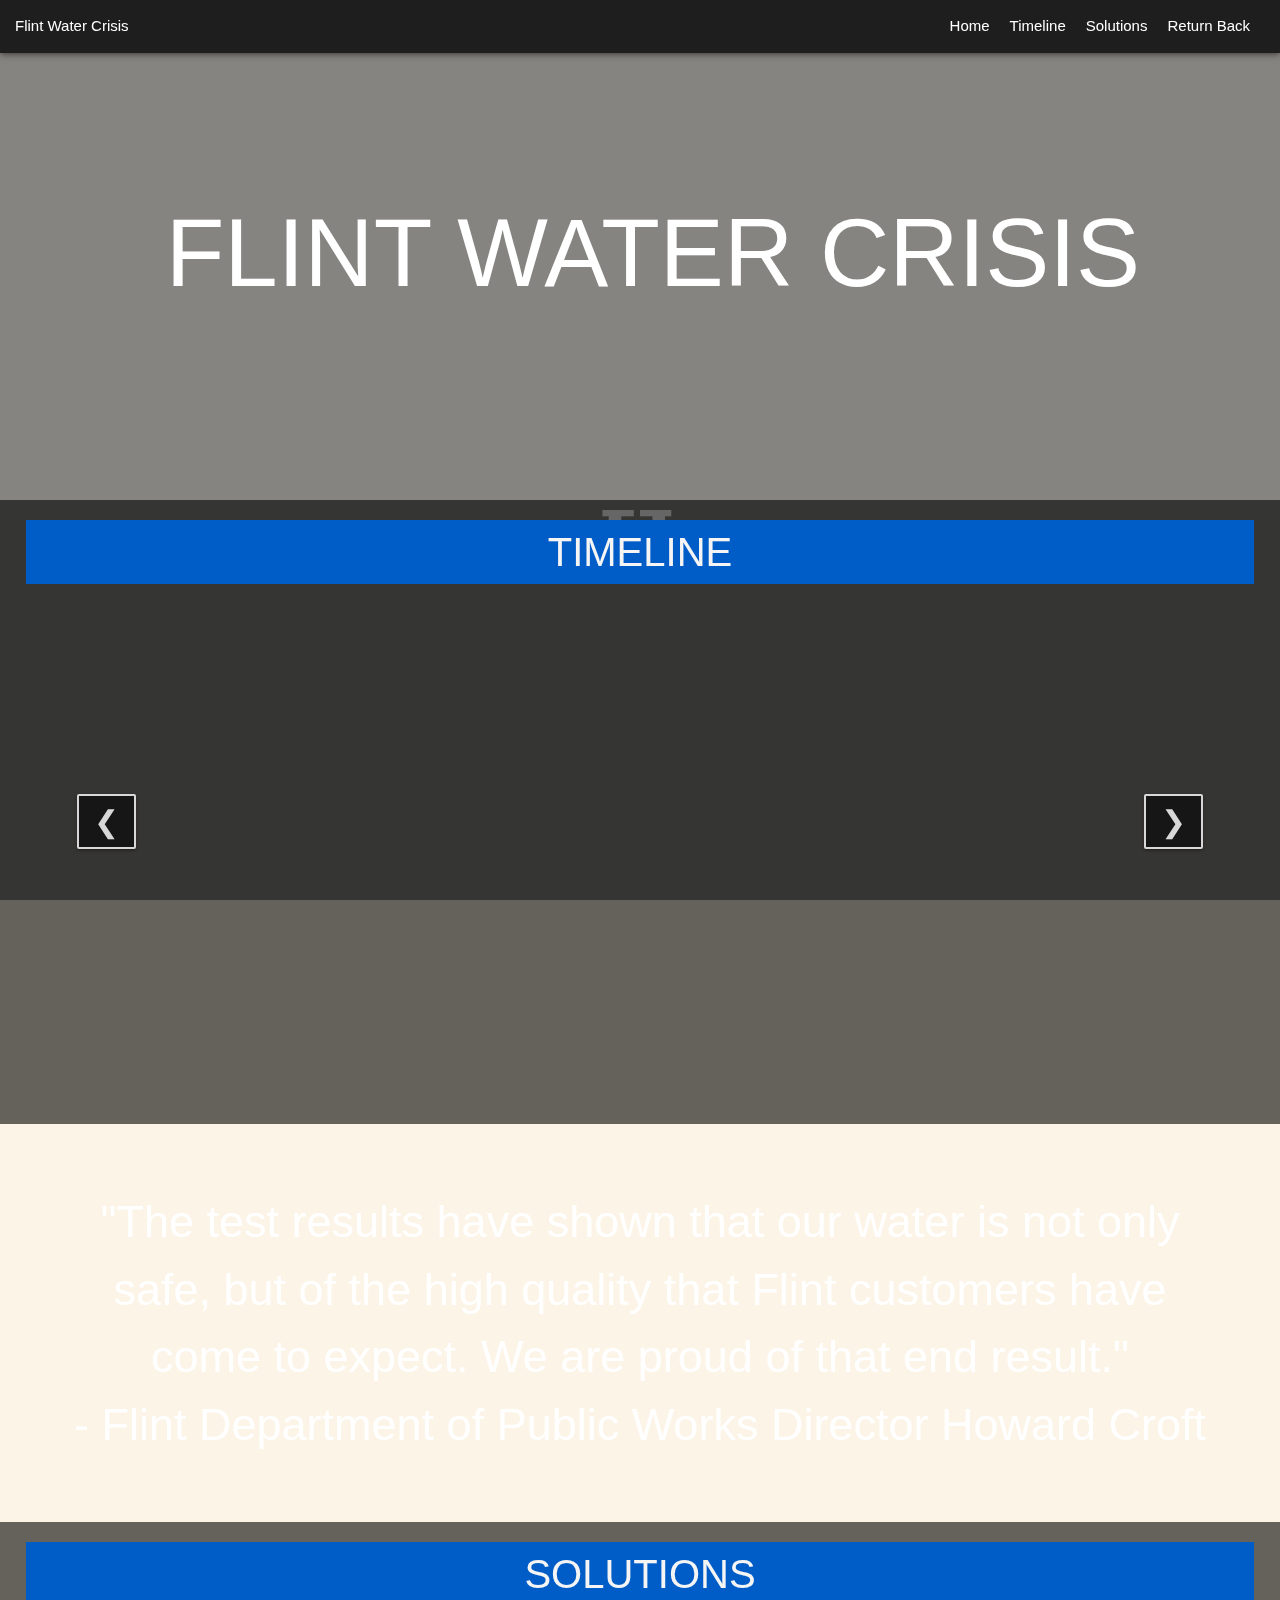
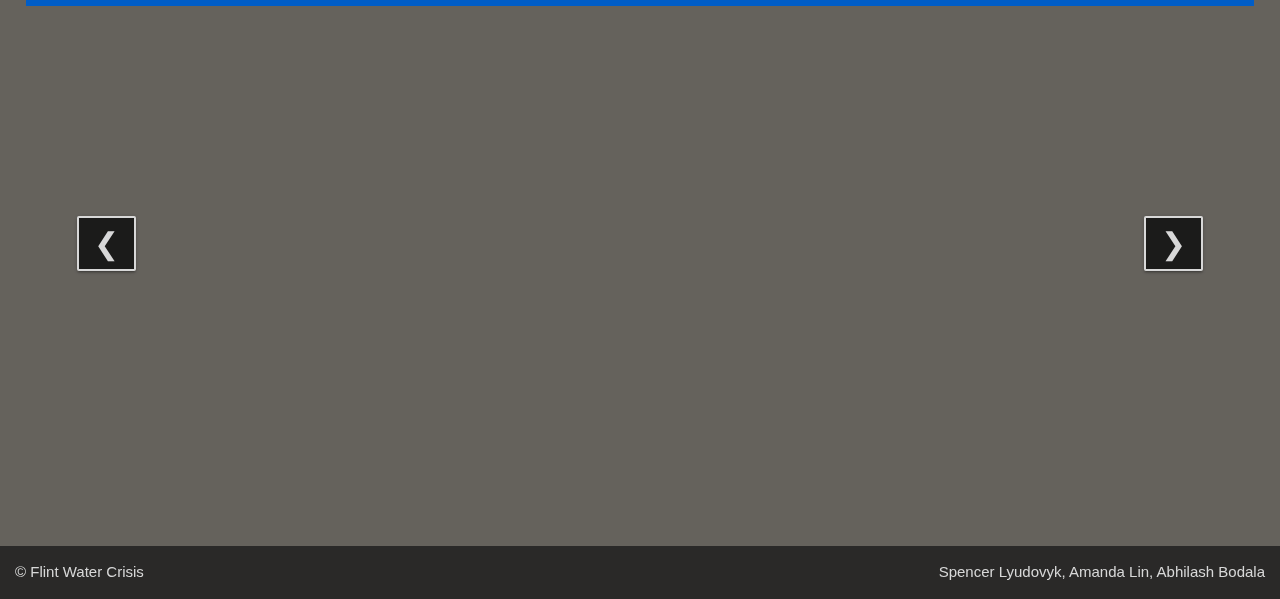
==== index.html @ 869b6d57 "Solutions Page" ====
<!DOCTYPE html>
<html lang="en">

<head>
    <meta charset="UTF-8">
    <meta http-equiv="X-UA-Compatible" content="IE=edge">
    <meta name="viewport" content="width=device-width, initial-scale=1.0">
    <link type="text/css" rel="stylesheet" href="css/materialize.min.css" media="screen,projection" />
    <link rel="stylesheet" href="https://cdnjs.cloudflare.com/ajax/libs/materialize/1.0.0/css/materialize.min.css">
    <link type="text/css" rel="stylesheet" href="css/main.css">
    <title>Flint Water Crisis</title>
</head>

<body>
    <!--Header-->
    <header class="z-depth-2">
        <!--Site Title-->
        <a class="logo" href="index.html">Flint Water Crisis</a>

        <nav class="nav-links">
            <!--Links to Home Page-->
            <h5 class="link home"><a href="index.html">Home</a></h5>

            <!--Links to Timeline and Solutions Pages-->
            <h5 class="link time"><a href="timeline.html">Timeline</a></h5>
            <h5 class="link sol"><a href="solutions.html">Solutions</a></h5>

            <!--Link to Return To Previous Page-->
            <h5 class="link return"><a class="return-link">Return Back</a></h5>
        </nav>
    </header>

    <!--Background Image and Layer Over Image-->
    <div class="bg-img bg-img-main"></div>
    <div class="layer"></div>

    <!--Title-->
    <section id="title-div">
        <h1 class="title">FLINT WATER CRISIS</h1>
        <h2 id="down-arrow" class="title-2">&#129175;</h2>
    </section>

    <!--Main Site Content-->
    <main class="main-content">

        <!--Mental Health Resources Carousel-->
        <section class="index-main">
            <!--Carousel Anchor for Link in Nav Bar Dropdown (Adjusment for Fixed Header)-->
            <div id="mental-health"></div>

            <!--Carousel Title-->
            <h4>Timeline</h4>

            <!--Carousel Left and Right Buttons-->
            <div class="carousel-btns">
                <p class="btn" id="left-1">&#10094;</p>
                <p class="btn" id="right-1">&#10095;</p>
            </div>

            <!--Carousel with Items (Linked to Other Site Pages)-->
            <section class="carousel mental-health">
                <!--Mood Tracker Carousel Item Linked to moodtracker.html-->
                <div class="carousel-item">
                    <a href="moodtracker.html"><img src="img/Moodtracker.png" /></a>
                </div>

                <!--Mental Health Resources Carousel Item Linked to healthresources.html-->
                <div class="carousel-item">
                    <a href="healthresources.html"><img src="img/menthealthresources.png" /></a>
                </div>

                <!--Importance of Mental Health Carousel Item Linked to mentalhealthimportance.html-->
                <div class="carousel-item">
                    <a href="mentalhealthimportance.html"><img src="img/mentimportlogo.png" /></a>
                </div>

                <!--Effects of Mental Health Carousel Item Linked to effmenthealth.html-->
                <div class="carousel-item">
                    <a href="effectsofmentalhealth.html"><img src="img/effmenthealth.png" /></a>
                </div>
            </section>
        </section>

        <!--Inspirational Quote Between Carousels-->
        <aside>
            "The test results have shown that our water is not only safe, but of the high quality
            that Flint customers have come to expect. We are proud of that end result." <br>
            - Flint Department of Public Works Director Howard Croft
        </aside>

        <!--Therapy Games Carousel-->
        <section class="index-main">
            <!--Carousel Title Used as Anchor for Link in Nav Bar Dropdown-->
            <h4 id="therapy-games">Solutions</h4>

            <!--Carousel Left and Right Buttons-->
            <div class="carousel-btns">
                <p class="btn" id="left-2">&#10094;</p>
                <p class="btn" id="right-2">&#10095;</p>
            </div>

            <!--Carousel with Items-->
            <section class="carousel therapy-games">
                <!--Matching Game Carousel Item Linked to matching.html-->
                <div class="carousel-item">
                    <a href="matching.html"><img src="img/matching.PNG" /></a>
                </div>

                <!--Food Snake Game Carousel Item Linked to snake.html-->
                <div class="carousel-item">
                    <a href="snake.html"><img src="img/food-snake.PNG" /></a>
                </div>

                <!--2048 Carousel Item Linked to twenforate.html-->
                <div class="carousel-item">
                    <a href="twenforate.html"><img src="img/2048.PNG" /></a>
                </div>
            </section>
        </section>

        <!--Footer-->
        <footer>
            <p>&#169; Flint Water Crisis</p>
            <p>Spencer Lyudovyk, Amanda Lin, Abhilash Bodala</p>
        </footer>
    </main>

    <!--Javascript Links-->
    <script src="https://code.jquery.com/jquery-3.2.1.min.js"></script>
    <script src="https://cdnjs.cloudflare.com/ajax/libs/materialize/1.0.0/js/materialize.min.js"></script>
    <script type="text/javascript" src="js/main.js"></script>
    <!--<script type="text/javascript" src="js/img.js"></script>-->
</body>

</html>
---- css/main.css ----
/*Resetting Styles, Setting Font Family, Declaring Color Variables*/

* {
    all:revert;
    font-family: sans-serif;
    margin:0;
    /*--color-main-light: rgb(240, 227, 206);
    --color-main-dark: rgba(126, 78, 15, 0.9);*/
    /*alternate color choice: rgba(146, 66, 0, 0.9);*/
    /*--color-medium: rgba(206, 137, 9, 0.651); 
    --color-dark-shade: rgba(32, 20, 4, 0.7);
    --color-semi-transparent: rgba(231, 211, 180, 0.4);
    --layer-color: rgba(129, 85, 27, 0.644);*/

    /*--color-main-light: rgb(255, 228, 184);
    --color-main-dark: rgba(184, 104, 0, 0.9);*/
    /*alternate color choice: rgba(146, 66, 0, 0.9);*/
    /*--color-medium: rgba(255, 166, 0, 0.651); 
    --color-dark-shade: rgba(53, 30, 0, 0.7);
    --color-semi-transparent: rgba(255, 231, 196, 0.4);
    --layer-color: rgba(95, 54, 0, 0.699);*/

    --color-main-light: rgb(216, 216, 216);
    --color-main-dark: rgba(19, 19, 19, 0.9);
    --color-medium: rgba(158, 158, 158, 0.651); 
    --color-dark-shade: rgba(29, 29, 29, 0.7);
    --color-semi-transparent: rgba(180, 180, 180, 0.4);
    --layer-color: rgba(83, 83, 83, 0.699);
}

/*General Styles*/

/*General Body Style and Background Image*/
body {
    --body-bg: url('/img/main-img-1.jpg');
    background-color: rgba(247, 228, 194, 0.4);
}

/*Links Have No Text Decoration and Default to White*/
a {
    text-decoration:none;
    color:white;
}

/*Bodies With Background Images*/

/*General Background Image Style*/
.body-bg-img {
    background-image: var(--body-bg);
    background-size: cover;
    background-repeat: no-repeat;
    height:100vh;
    position:fixed;
}

/*Pages Backgrounds*/

/*Fixed Background Image*/
.bg-img {
    position:fixed;
    top:0;
    min-height:100vh;
    min-width:100vw;
    z-index:-2;
    
    background-position:center;
    background-size:cover;
}

/*Home Page Background Image*/
.bg-img-main {
    --bg-img: url('/img/main-img-1.jpg');
    background-image: var(--bg-img);
}

.bg-img-sol {
    --bg-img: url('/img/flintpipes.jpg');
    background-image: var(--bg-img);
}

/*Darker Layer Over Background Image on Home Page*/
.layer {
    background-color: var(--layer-color);
    height:100vh;
    width:100vw;
    position:fixed;
    z-index:-1;
}

/*Header and Nav Bar*/

/*General Header Style*/
header {
    position:fixed;
    top:0;
    right:0;
    left:0;
    
    box-sizing:border-box;
    width:100vw;
    height:53px;
    padding:15px;

    z-index:20;
    font-size:15px;
    
    display:flex;
    align-items:center;
    
    color:var(--color-main-light);
    background-color: var(--color-main-dark);

    --header-font-size: 1.1rem;
}

/*Logo In Header*/

/*Logo Container to Ensure Proper Formatting and Centering*/
.logo {
    display:inline-flex;
    justify-content:center;
    align-content:center;
}

/*Logo Itself*/
.logo img {
    width: 150px;
}

/*Nav Bar and Links for Moving Between Pages*/

/*Resetting Materialize Nav Styles*/
nav {
    all:revert;
}

/*Nav Section with Dropdown, Sign In, and Sign Up*/

/*General Link Styles*/
.link {
    white-space: nowrap;
    
    display:inline-flex;
    align-items:center;
    
    box-sizing: border-box;
    padding: 0 10px;
    margin:0;
    height:100%;
    
    color: white;
    font-size: var(--header-font-size);
    text-decoration:none;
    transition:0.2s;
}

/*Links Container*/
.nav-links {
    display:inline-flex;
    height:53px;
    position:absolute;
    right:20px;
    margin:0;
}

/*Nav Bar Font Size, Weight, and Color*/
.nav-links a, .nav-links h5 {
    font-size:15px;
    font-weight:100;
}

/*Dropdown Styles*/
.dropdown {
    position:relative;
    display:flex;
}

/*Primary Dropdown*/
.primary {
    display:inline-flex;
    flex-direction:column;
    position:absolute;
    align-items:flex-end;
    align-content:flex-end;
    justify-items:flex-end;
    justify-content:flex-end;
    background-color: var(--color-main-dark);
    top:53px;
    right:0;
    height:fit-content;
    padding:0;
}

/*Titles of Secondary Dropdowns in Primary Dropdown*/

/*Secondary Dropdown Titles Take Up Full Width of Primary Dropdown*/
.title-ment, .title-ther {
    box-sizing:border-box;
    width:100%;
    justify-content:flex-end;
}

/*Mental Health Title */
.title-ment{
    padding:10px 10px 5px;
}

/*Therapy Games Title */
.title-ther{
    padding: 5px 10px 10px;
    width:100%;
}

/*Secondary Dropdowns*/

/*Secondary Dropdown Container*/
.secondary {
    display:inline-flex;
    flex-direction:column;
    padding:0;
}

/*Individual Secondary Dropdowns (Mental Health Resources and Therapy Games)*/
.ment, .ther {
    display:inline-flex;
    flex-direction:column;

    position:absolute;
    top:53px;
    left:0;

    height:fit-content;
    padding:0;

    background-color: var(--color-main-dark);
    font-size:var(--header-font-size);
}

/*Offsets Therapy Games Secondary Dropdown to be in Line with Corresponding Title in Primary Dropdown*/
.ther {
    top:90px;
}

/*Links in Dropdowns Take Up Dropdown's Full Width*/
.resources, .importance, .effects,
.matching, .food-snake, .twenforate {
    width: 100%;
    padding: 2px 6px;
}

/*Title and Image Choices on Home Page*/

/*Div of Title and Image Choices on Home Page*/
#title-div {
    height:500px;
    position:fixed;
    width:100vw;
    display:flex;
    align-content:center;
}

#title-div-s{
    height:450px;
    position:fixed;
    width:100vw;
    display:flex;
    align-content:center;
}

.main-content-s{
    position:relative;
    top:450px;
    display:flex;
    flex-direction:column;
}

/*Title Container*/
@import url('https://fonts.googleapis.com/css2?family=Poppins:ital,wght@1,900&display=swap');

.title {
    margin: 200px 11vw;
    width:80vw;
    position: absolute;
    display: block;
    color: white; 
    font-size: 7.5vw;
    cursor: pointer;
    text-align:center;
}

#down-arrow{
    position:absolute;
    color:white;
    font-size:100px;
    width:100vw;
    margin-top:55vh;
    text-align:center;
}

/*Background Style for Main Content (Under Title and Image Choices) on Home Page*/

/*Main Page Content Underneath Title Div and Above Footer*/
.main-content{
    position:relative;
    top:500px;
    display:flex;
    flex-direction:column;
}

/*Containers for Carousels and Carousel Titles*/
.index-main {
    background-color: rgb(0,0,0,.6);
    display:flex;
    flex-direction: column;
}

/*Inspirational Quote*/
aside {
    height:fit-content;
    text-align:center;
    color:white;
    font-size:45px;
    padding:5%;
}

/*Carousels*/

/*Carousel Labels and Anchors*/

/*Labels Above Carousels*/
h4 {
    color: whitesmoke;
    background-color: rgb(0, 93, 199);
    /*Alternate color (i think the other one looks better tho)
        background-color: rgb(199, 129, 0);*/
    margin:20px 2% 0;
    padding:10px;
    text-transform: uppercase;
    font-size: 40px;
   
    text-align: center;
}

/*Mental Health Carousel Anchor Just Above Caoursel Label*/
#mental-health {
    /*Offsets mental health carousel anchor to adjust for fixed header*/
    padding-top:80px;
    margin-top:-80px;

    /*Places offset below image choices to still allow for user to click on them*/
    z-index:-1;
}

/*Solution Styles*/
.solution {
    color: var(--color-main-light) !important;
    background-size: cover !important;
    background-position: center !important;
}
.solution p{
    margin:7px 0;
    font-size: 15px !important;
}

/*Solution Text Content*/
.textcontent{
    width:60%;
    background-color: rgb(0,0,0,.7);
    padding: 50px;
    border:2px solid transparent;
    height:100%;
    box-sizing: border-box;
    display:flex;
    flex-direction: column;
    overflow: auto;
}
.textcontent h5{
    position:relative;
    align-self: center;
    text-transform: uppercase;
    font-weight: 600;
    font-size: 30px;
}

/*Most Permanent Solution Container*/
.randomcontainer {
    height: 100%;
    width: 100%;
    display:flex;
    justify-content: center;
    align-items: center;
    height:550px;
}

/*Replace Pipe Slide/Item*/
#replacepipes{
    width: 800px;
    max-width:95%;
    display:flex;
    align-content: center;
    justify-content: center;
    height: 500px;
    background-image: url('/img/pipes.jpg');
}
#replacepipes h5 {
    margin: 0px 0 25px;
}
#pipe {
    width:70%;
    min-width: 400px;
    height: fit-content;
    align-self:center;
    justify-self:center;
}

/*Carousel Container*/
.carousel {
    margin:0;
    display:flex;
    flex-direction:column;
    align-items: center;
    align-self:center;
    padding:0;
    margin:20px 0;
    height:500px !important;
    width:85vw;
    max-width: 1000px;
    box-sizing: border-box;
}

/*Carousel Items*/
.carousel-item{
    all:revert;

    position:relative;
    border:none;
    box-sizing: border-box;
}

/*Water Bottle Slide*/
#waterbottle{
    background-image: url('/img/waterbottles.jpg');
}
#waterbottle h5{
    margin: 60px 0 25px;
}

/*Home Filtration Slide*/
#homefiltration {
    background-image: url('/img/homefiltrationsystem.jpeg');
}
#homefiltration h5{
    margin: 5px 0;
}

/*Legislative Measures Slide*/
#law {
    background-image: url('/img/law.jpg');
}
#law h5 {
    margin: 75px 0 25px;
}

/*Buttons for Shifting Carousel*/

/*Div Containing Buttons*/
.carousel-btns {
    position:relative;
    top:210px;
    z-index:15;

    display:flex;
    align-self:center;
    
    width: 88vw;
}

/*Default Button Styles*/
.btn {
    position:absolute;
    padding: 0.5rem 1rem;

    background-color:var(--color-main-dark);
    color: var(--color-main-light);
    border:2px solid var(--color-main-light);
    font-size:2rem;

    transition: 0.3s;
}

/*Buttons Invert Color on Hover*/
.btn:hover {
    background-color: var(--color-main-light);
    color: var(--color-main-dark);
}

/*Left Buttons Shifted Left*/
#left-1, #left-2, #left-3 {
    left:0;
}

/*Right Buttons Shifted Right*/
#right-1, #right-2, #right-3 {
    right:0;
}

/*Forms*/

/*Form Containers with Background Shading*/
.form-sign {
    position:relative;
    padding: 2.5%;
    width:50%;
    min-width:380px;
    height:fit-content;
    margin:100px auto;
    background-color: var(--color-dark-shade);
    color:whitesmoke;
}

/*Form Title Margin*/
.form-sign h1 {
    margin:0 0 20px;
}

/*Article and Game Titles*/

/*Title Section*/
.page-title {
    padding: 15px;
    margin-top: 70px;
    margin-left:0;
    margin-right:0;
    border-left:none;
    border-right:none;

    background-color: var(--color-medium);
    color: whitesmoke;
    border-top: 5px solid var(--color-main-dark);
    border-bottom: 5px solid var(--color-main-dark);
   
    text-align: center;
}

/*Main Title*/
.page-title h2 {
    font-size:35px;
    font-weight:500;
    margin:0;
}

/*Description Under Title*/
.page-title em {
    font-size:18px;
    font-weight:100;
}

/*Timeline*/
.timeline-container{
    height: 500px;
    background-color: rgb(255, 255, 255);
    display: flex;
    justify-content: center;
    align-items: center;
    flex-direction: column;
}

.timeline {
    width: 100%;
    background-color: var(--color-main-light);
    box-shadow: 0 5px 25px 5px rgba(0, 0, 0, .2);
}

.swiper {
    height: 500px;
    width: 100%;
    position: relative;
}

.swiper-wrapper {
    transition: 2s cubic-bezier(0.68, -0.4, 0.27, 1.34) 0.2s;
}

.swiper-slide {
    position: relative;
    color: rgb(255, 255, 255);
    position: relative;
    overflow: hidden;
    background-size: cover;
    background-repeat: no-repeat;
    background-position: center center;
  }

.swiper-slide::after {
    content: "";
    position: absolute;
    z-index: 1;
    right: -115%;
    bottom: -10%;
    width: 100%;
    height: 100%;
    background-color: rgba(0, 0, 0, .7);
    box-shadow: -230px 0 150px 60vw rgba(0, 0, 0, .7);
    border-radius: 100%;
} 

.slide-1 {
    background-image: url('/img/main-img-1.jpg');
}

.slide-2 {
    background-image: url('/img/waterbottles.jpg');
}

.slide-3 {
    background-image: url('/img/main-img-1.jpg');
}

.slide-4 {
    background-image: url('/img/waterbottles.jpg');
}


.swiper-slide-content {
    position: absolute;
    text-align: center;
    width: 80%;
    max-width: 600px;
    right: 50%;
    top: 13%;
    transform: translate(50%, 0);
    font-size: 18px;
    z-index: 2;
  }

.swiper-slide .timeline-year {
    font-style: italic;
    font-size: 42px;
    margin-bottom: 50px;
    transform: translate3d(20px, 0, 0);
    color: #ffffff;
    font-weight: 300;
    transition: 0.2s ease 0.4s;
}

  
 .swiper-slide .timeline-title {
    font-size: 34px;
    margin: 0 0 30px;
    transition: 0.2s ease 0.5s;
}

.swiper-slide .timeline-text {
    line-height: 1.5;
    transition: 0.2s ease 0.6s;
}

.swiper-slide-active .timeline-year {
    opacity: 1;
    transition: 0.4s ease 1.6s;
}

.swiper-slide-active .timeline-title {
    opacity: 1;
    transition: 0.4s ease 1.7s;
}

.swiper-slide-active .timeline-text {
    opacity: 1;
    transition: 0.4s ease 1.8s;
}

.swiper-pagination {
    flex-direction: column;
    justify-content: center;
    width: 50rem !important;
    height: 100% !important;
}


.swiper-pagination-bullet {
    width: 75rem;
    height: 2rem;
    vertical-align: middle;
    font-style: italic;
    text-align: center;
    font-size: 36px;
    position: relative;
    top: 100px !important;
    color: white;  /* color of text */
    background-color: transparent; /* color of bullet */
}

.swiper-pagination-bullet-active{
    color: var(--color-main-light);   /* color of text */
}


/*Footer*/

/*General Footer Styles*/
footer {
    box-sizing: border-box;
    width:100%;
    padding: 1rem;

    font-size:15px;

    color: var(--color-main-light);
    background-color: var(--color-main-dark);

    display:flex;
    justify-content:space-between;

    position:relative;
}

.footer-fixed {
    position:fixed;
    bottom:0;
}

/*Adjusting Styles by Page Width*/

/*Adjusting Article Width On Screens Under 500px Width*/
@media only screen and (max-width: 500px){
    .artimage, article {
        width:80vw;
    }
}

/*Adjusting Styles of Items On Screens Under 800px Width*/
@media only screen and (max-width: 800px){
    /*Title Shifts to Prevent Overlap with Background Image Choice List*/
    .title {
        font-size:60px;
    }

    /*Carousel Title Become Full Width*/
    h4 {
        margin-left:0;
        margin-right:0;
        border-left:none;
        border-right:none;
    }

    /*Form Width*/
    .form-sign {
        width:70%;
    }
}
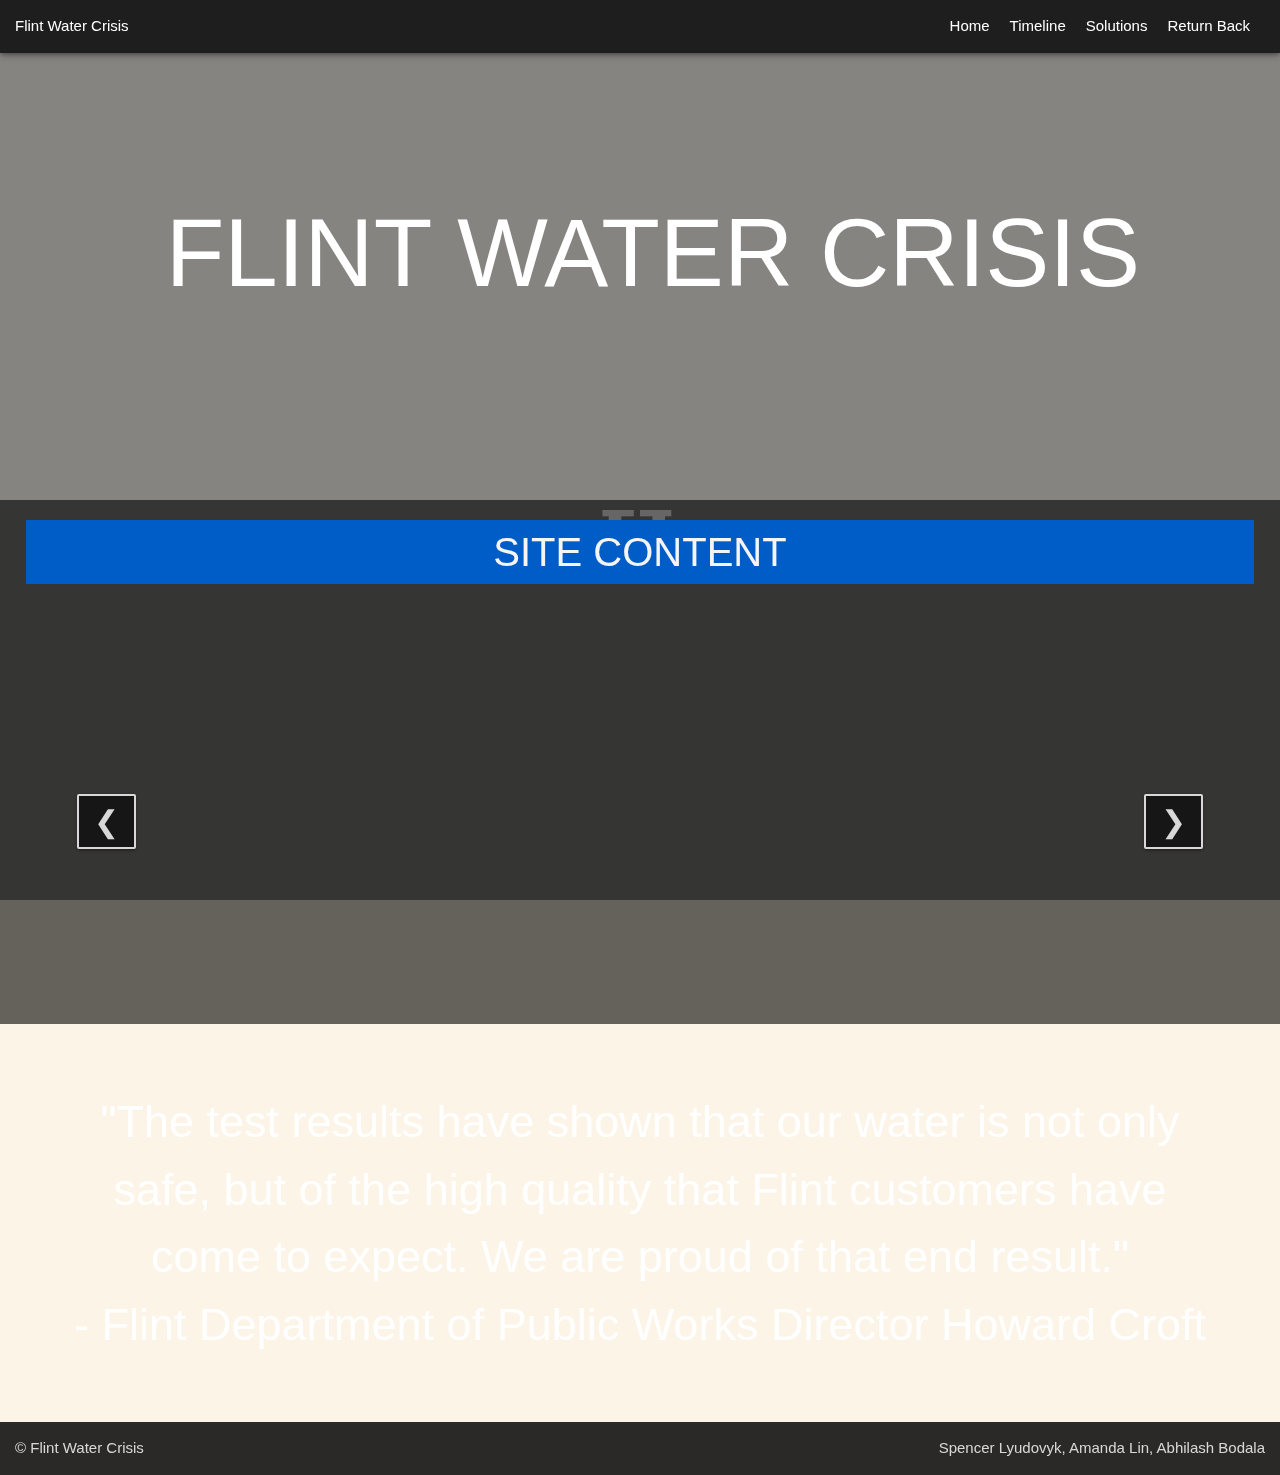
==== commit ca0adf6f: "Finished Background Page" ====
--- a/index.html
+++ b/index.html
@@ -49,7 +49,7 @@
             <div id="mental-health"></div>
 
             <!--Carousel Title-->
-            <h4>Timeline</h4>
+            <h4>Site Content</h4>
 
             <!--Carousel Left and Right Buttons-->
             <div class="carousel-btns">
@@ -61,7 +61,7 @@
             <section class="carousel mental-health">
                 <!--Mood Tracker Carousel Item Linked to moodtracker.html-->
                 <div class="carousel-item">
-                    <a href="moodtracker.html"><img src="img/Moodtracker.png" /></a>
+                    <a href="background.html">Read about the issue background</a>
                 </div>
 
                 <!--Mental Health Resources Carousel Item Linked to healthresources.html-->
@@ -88,36 +88,6 @@
             - Flint Department of Public Works Director Howard Croft
         </aside>
 
-        <!--Therapy Games Carousel-->
-        <section class="index-main">
-            <!--Carousel Title Used as Anchor for Link in Nav Bar Dropdown-->
-            <h4 id="therapy-games">Solutions</h4>
-
-            <!--Carousel Left and Right Buttons-->
-            <div class="carousel-btns">
-                <p class="btn" id="left-2">&#10094;</p>
-                <p class="btn" id="right-2">&#10095;</p>
-            </div>
-
-            <!--Carousel with Items-->
-            <section class="carousel therapy-games">
-                <!--Matching Game Carousel Item Linked to matching.html-->
-                <div class="carousel-item">
-                    <a href="matching.html"><img src="img/matching.PNG" /></a>
-                </div>
-
-                <!--Food Snake Game Carousel Item Linked to snake.html-->
-                <div class="carousel-item">
-                    <a href="snake.html"><img src="img/food-snake.PNG" /></a>
-                </div>
-
-                <!--2048 Carousel Item Linked to twenforate.html-->
-                <div class="carousel-item">
-                    <a href="twenforate.html"><img src="img/2048.PNG" /></a>
-                </div>
-            </section>
-        </section>
-
         <!--Footer-->
         <footer>
             <p>&#169; Flint Water Crisis</p>
--- a/css/main.css
+++ b/css/main.css
@@ -102,7 +102,7 @@
     padding:15px;
 
     z-index:20;
-    font-size:15px;
+    font-size:1rem;
     
     display:flex;
     align-items:center;
@@ -165,7 +165,7 @@
 
 /*Nav Bar Font Size, Weight, and Color*/
 .nav-links a, .nav-links h5 {
-    font-size:15px;
+    font-size:1rem;
     font-weight:100;
 }
 
@@ -272,6 +272,7 @@
     top:450px;
     display:flex;
     flex-direction:column;
+    background-color: rgb(0,0,0,.6);
 }
 
 /*Title Container*/
@@ -359,13 +360,13 @@
 }
 .solution p{
     margin:7px 0;
-    font-size: 15px !important;
+    font-size: 1rem !important;
 }
 
 /*Solution Text Content*/
 .textcontent{
     width:60%;
-    background-color: rgb(0,0,0,.7);
+    background-color: rgb(0,0,0,.75);
     padding: 50px;
     border:2px solid transparent;
     height:100%;
@@ -382,6 +383,47 @@
     font-size: 30px;
 }
 
+.textcontent-2{
+    width:60%;
+    background-color: rgb(0,0,0,.75);
+    padding: 50px;
+    border:2px solid transparent;
+    height:100%;
+    box-sizing: border-box;
+    display:flex;
+    flex-direction: column;
+    overflow: auto;
+}
+.textcontent-2 h5{
+    position:relative;
+    align-self: center;
+    text-transform: uppercase;
+    font-weight: 600;
+    font-size: 30px;
+}
+
+.background{
+    height:690px !important;
+}
+
+.background .textcontent-3 {
+    width:70%;
+    height: 650px;
+}
+
+.textcontent-3{
+    width:60%;
+    background-color: rgb(0,0,0,.75);
+    padding: 50px;
+    border:2px solid transparent;
+    height:100%;
+    box-sizing: border-box;
+    display:flex;
+    flex-direction: column;
+    overflow: auto;
+    margin: 20px auto;
+}
+
 /*Most Permanent Solution Container*/
 .randomcontainer {
     height: 100%;
@@ -390,6 +432,15 @@
     justify-content: center;
     align-items: center;
     height:550px;
+}
+
+.randomcontainer-2 {
+    height: 100%;
+    width: 100%;
+    display:flex;
+    justify-content: center;
+    align-items: center;
+    padding:20px 0;
 }
 
 /*Replace Pipe Slide/Item*/
@@ -413,6 +464,59 @@
     justify-self:center;
 }
 
+/*Restoring Faith Slide/Item*/
+#restoringfaith {
+    background-image: url('/img/flintgov.jpeg');
+}
+#restoringfaith h5 {
+    margin: 0px 0 15px;
+}
+#mistrust{
+    overflow:hidden;
+}
+
+.solution h5 {
+    font-size:1.5rem;
+}
+
+#lead {
+    background-image: url('/img/lead.jpg');
+}
+#lead h5 {
+    margin: 0px 0 15px;
+}
+
+#savingmoney {
+    background-image: url('/img/money.jpg');
+}
+
+#savingmoney h5, #whatistheissue h5, #flintriver h5 {
+    margin:0 0 20px;
+}
+
+.colorlink {
+    color:rgb(121, 183, 204);
+}
+.colorlink:hover {
+    color:rgb(42, 42, 231);
+}
+
+.whyitmatters {
+    height:600px !important;
+}
+
+.whyitmatters .textcontent-3 {
+    height:560px;
+}
+
+#flintriver {
+    background-image: url('/img/riverfire.jpg')
+}
+
+.background {
+    width: 100% !important;
+}
+
 /*Carousel Container*/
 .carousel {
     margin:0;
@@ -422,7 +526,6 @@
     align-self:center;
     padding:0;
     margin:20px 0;
-    height:500px !important;
     width:85vw;
     max-width: 1000px;
     box-sizing: border-box;
@@ -437,6 +540,12 @@
     box-sizing: border-box;
 }
 
+.solutions{
+    height:500px;
+}
+
+
+
 /*Water Bottle Slide*/
 #waterbottle{
     background-image: url('/img/waterbottles.jpg');
@@ -445,6 +554,14 @@
     margin: 60px 0 25px;
 }
 
+#faith{
+    background-image: url('/img/waterbottles.jpg');
+}
+#faith h5{
+    margin: 5px 0;
+}
+
+
 /*Home Filtration Slide*/
 #homefiltration {
     background-image: url('/img/homefiltrationsystem.jpeg');
@@ -460,6 +577,19 @@
 #law h5 {
     margin: 75px 0 25px;
 }
+
+#theissue {
+    background-image: url('/img/pollution.jpg');
+}
+#theissue h5 {
+    margin: 0px 0 10px;
+}
+
+#whatistheissue {
+    background-image: url('/img/river.jpg');
+}
+
+
 
 /*Buttons for Shifting Carousel*/
 
@@ -495,12 +625,12 @@
 }
 
 /*Left Buttons Shifted Left*/
-#left-1, #left-2, #left-3 {
+#left-1, #left-2, #left-3, #left-4, #left-5 {
     left:0;
 }
 
 /*Right Buttons Shifted Right*/
-#right-1, #right-2, #right-3 {
+#right-1, #right-2, #right-3, #right-4, #right-5 {
     right:0;
 }
 
@@ -557,12 +687,12 @@
 
 /*Timeline*/
 .timeline-container{
-    height: 500px;
-    background-color: rgb(255, 255, 255);
+    height: 550px;
     display: flex;
     justify-content: center;
     align-items: center;
     flex-direction: column;
+    margin:2%;
 }
 
 .timeline {
@@ -571,8 +701,28 @@
     box-shadow: 0 5px 25px 5px rgba(0, 0, 0, .2);
 }
 
+.up {
+    z-index:20;
+    color:white;
+    position:absolute;
+    top: -70px;
+    width:100%;
+    text-align:center;
+    font-size:100px !important;
+}
+
+.down{
+    z-index:20;
+    color:white;
+    position:absolute;
+    bottom: -45px;
+    width:100%;
+    text-align:center;
+    font-size:100px !important;
+}
+
 .swiper {
-    height: 500px;
+    height: 550px;
     width: 100%;
     position: relative;
 }
@@ -589,8 +739,11 @@
     background-size: cover;
     background-repeat: no-repeat;
     background-position: center center;
+    display:flex;
+    align-items:center;
   }
 
+/* creates dark gradient in semicircle on right side */
 .swiper-slide::after {
     content: "";
     position: absolute;
@@ -600,16 +753,16 @@
     width: 100%;
     height: 100%;
     background-color: rgba(0, 0, 0, .7);
-    box-shadow: -230px 0 150px 60vw rgba(0, 0, 0, .7);
+    box-shadow: -230px 0 150px 70vw rgba(0, 0, 0, .7);
     border-radius: 100%;
 } 
 
 .slide-1 {
-    background-image: url('/img/main-img-1.jpg');
+    background-image: url('/img/snyder.jpg');
 }
 
 .slide-2 {
-    background-image: url('/img/waterbottles.jpg');
+    background-image: url('/img/sink.jpg');
 }
 
 .slide-3 {
@@ -627,27 +780,32 @@
     width: 80%;
     max-width: 600px;
     right: 50%;
-    top: 13%;
     transform: translate(50%, 0);
     font-size: 18px;
     z-index: 2;
   }
 
 .swiper-slide .timeline-year {
-    font-style: italic;
-    font-size: 42px;
-    margin-bottom: 50px;
+    font-size: 28px;
     transform: translate3d(20px, 0, 0);
     color: #ffffff;
-    font-weight: 300;
+    font-weight: 700;
     transition: 0.2s ease 0.4s;
 }
 
+.swiper-slide .timeline-line {
+    width: 10px;
+    border: 1px solid;
+    margin: 10px auto 15px; 
+}
   
  .swiper-slide .timeline-title {
-    font-size: 34px;
+    font-size: 25px;
+    font-weight: 200;
     margin: 0 0 30px;
     transition: 0.2s ease 0.5s;
+    background-color: var(--color-semi-transparent);
+    text-transform: none;
 }
 
 .swiper-slide .timeline-text {
@@ -673,28 +831,30 @@
 .swiper-pagination {
     flex-direction: column;
     justify-content: center;
-    width: 50rem !important;
-    height: 100% !important;
+    width: 250px !important;
+    height: 250px !important; 
+
 }
 
 
 .swiper-pagination-bullet {
-    width: 75rem;
-    height: 2rem;
-    vertical-align: middle;
+
+    width: 250px !important;
+    height: 36px !important;
     font-style: italic;
     text-align: center;
     font-size: 36px;
-    position: relative;
-    top: 100px !important;
     color: white;  /* color of text */
     background-color: transparent; /* color of bullet */
+    border: none;
 }
 
 .swiper-pagination-bullet-active{
     color: var(--color-main-light);   /* color of text */
-}
-
+    border: none !important;
+    width: 250px !important;
+    height: 50px !important;
+}
 
 /*Footer*/
 
@@ -704,7 +864,7 @@
     width:100%;
     padding: 1rem;
 
-    font-size:15px;
+    font-size:1rem;
 
     color: var(--color-main-light);
     background-color: var(--color-main-dark);
@@ -748,4 +908,67 @@
     .form-sign {
         width:70%;
     }
+}
+
+.textcontent-3 img {
+    margin: 15px 0;
+    max-width:450px;
+    float:center;
+    align-self:center;
+}
+
+.embedcontainer iframe {
+    all:revert;
+    width:100%;
+    -moz-transform: scale(0.5, 0.5); 
+    -webkit-transform: scale(0.5, 0.5); 
+    -o-transform: scale(0.5, 0.5);
+    -ms-transform: scale(0.5, 0.5);
+    transform: scale(0.5, 0.5); 
+    -moz-transform-origin: top left;
+    -webkit-transform-origin: top left;
+    -o-transform-origin: top left;
+    -ms-transform-origin: top left;
+    transform-origin: top left;
+    height:300px;
+    border:0px;
+    margin-top:5px;
+}
+
+.embedcontainer {
+    position:relative;
+    width: 100%;
+    margin:10px;
+    height:125px;
+    padding:0 !important;
+    box-sizing: border-box;
+}
+
+.embedcontainer p{
+    width:45%;
+    position:absolute;
+    right:0;
+    top:0;
+    text-align:left;
+    line-height: 1.35;
+}
+
+#obama{
+    margin-top:20px;
+}
+
+#flintt h5 {
+    margin:5px 0 25px;
+}
+
+.solution h5 {
+    font-weight: 600;
+}
+
+.car2 {
+    top:300px;
+}
+
+.car3 {
+    top:250px;
 }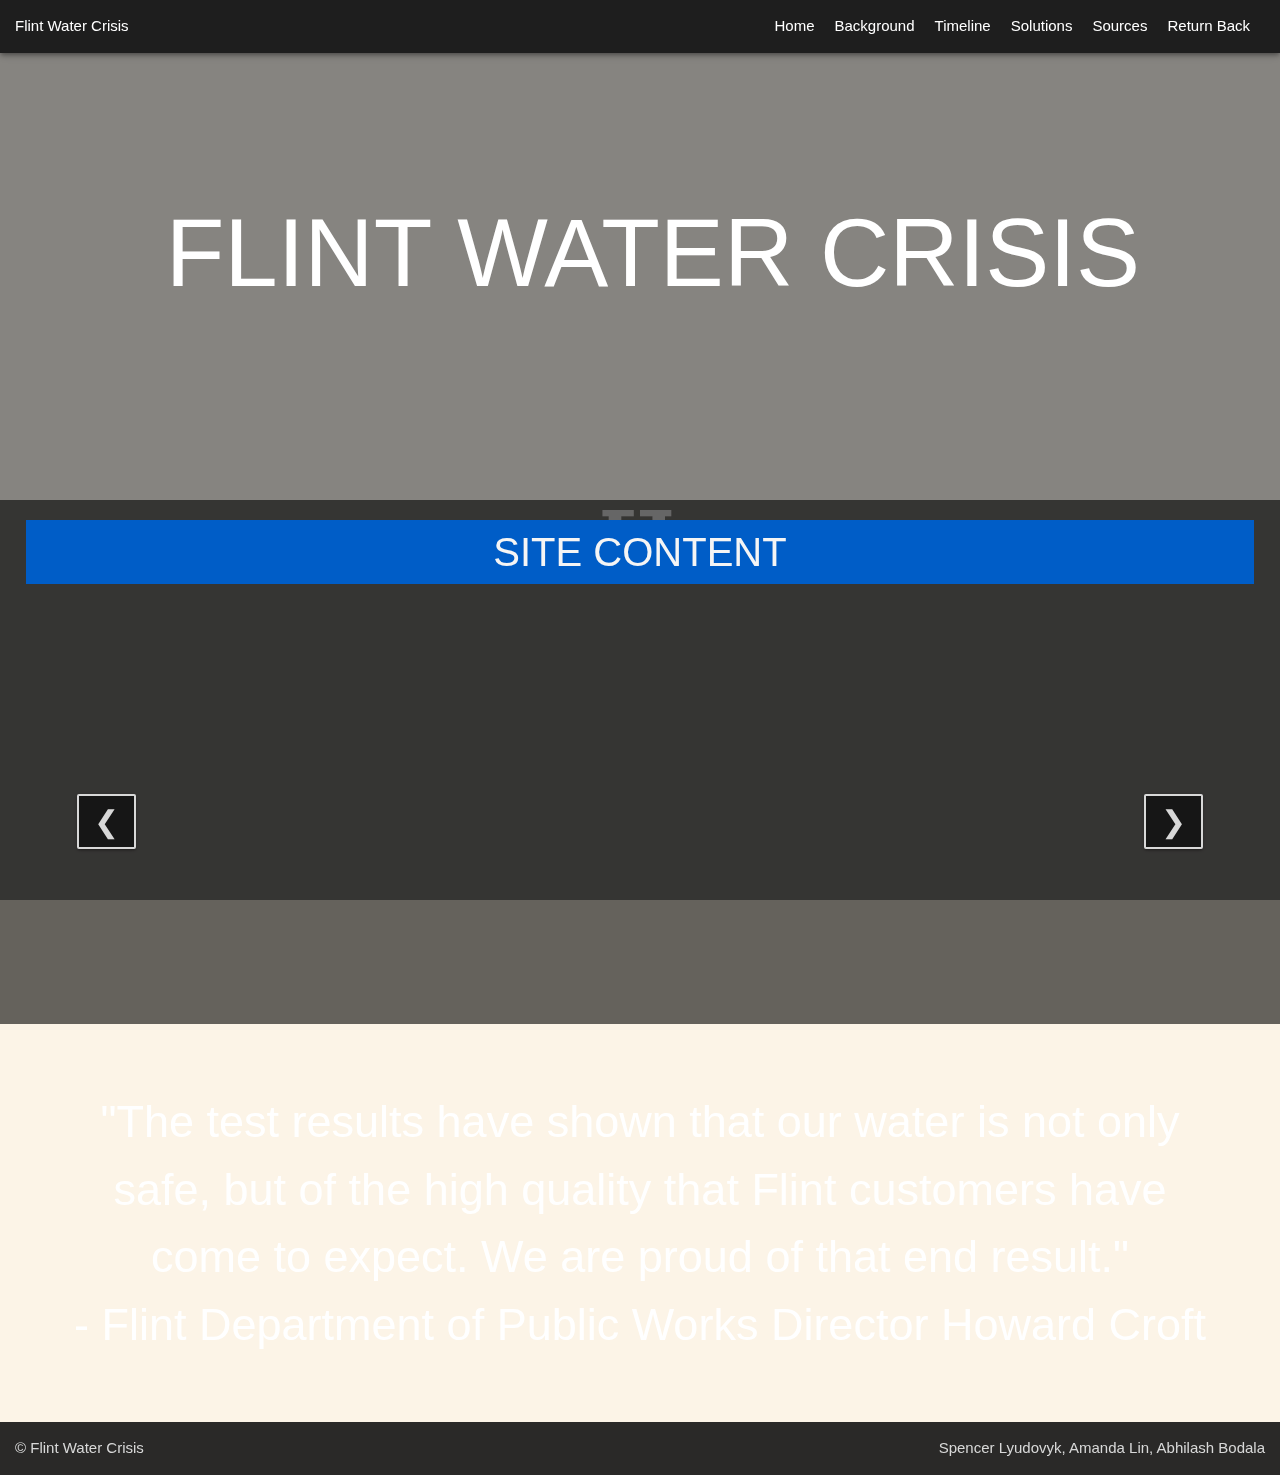
==== commit 19a89262: "Added Header to Home Page and Timeline" ====
--- a/index.html
+++ b/index.html
@@ -22,9 +22,11 @@
             <h5 class="link home"><a href="index.html">Home</a></h5>
 
             <!--Links to Timeline and Solutions Pages-->
+            <h5 class="link bgl"><a href="background.html">Background</a></h5>
             <h5 class="link time"><a href="timeline.html">Timeline</a></h5>
             <h5 class="link sol"><a href="solutions.html">Solutions</a></h5>
-
+            <h5 class="link sor"><a href="sources.html">Sources</a></h5>
+            
             <!--Link to Return To Previous Page-->
             <h5 class="link return"><a class="return-link">Return Back</a></h5>
         </nav>
--- a/css/main.css
+++ b/css/main.css
@@ -78,6 +78,11 @@
     background-image: var(--bg-img);
 }
 
+.bg-img-back {
+    --bg-img: url('/img/bgimgback.jpg');
+    background-image: var(--bg-img);
+}
+
 /*Darker Layer Over Background Image on Home Page*/
 .layer {
     background-color: var(--layer-color);
@@ -102,7 +107,7 @@
     padding:15px;
 
     z-index:20;
-    font-size:1rem;
+    font-size:15px;
     
     display:flex;
     align-items:center;
@@ -165,87 +170,8 @@
 
 /*Nav Bar Font Size, Weight, and Color*/
 .nav-links a, .nav-links h5 {
-    font-size:1rem;
+    font-size:15px;
     font-weight:100;
-}
-
-/*Dropdown Styles*/
-.dropdown {
-    position:relative;
-    display:flex;
-}
-
-/*Primary Dropdown*/
-.primary {
-    display:inline-flex;
-    flex-direction:column;
-    position:absolute;
-    align-items:flex-end;
-    align-content:flex-end;
-    justify-items:flex-end;
-    justify-content:flex-end;
-    background-color: var(--color-main-dark);
-    top:53px;
-    right:0;
-    height:fit-content;
-    padding:0;
-}
-
-/*Titles of Secondary Dropdowns in Primary Dropdown*/
-
-/*Secondary Dropdown Titles Take Up Full Width of Primary Dropdown*/
-.title-ment, .title-ther {
-    box-sizing:border-box;
-    width:100%;
-    justify-content:flex-end;
-}
-
-/*Mental Health Title */
-.title-ment{
-    padding:10px 10px 5px;
-}
-
-/*Therapy Games Title */
-.title-ther{
-    padding: 5px 10px 10px;
-    width:100%;
-}
-
-/*Secondary Dropdowns*/
-
-/*Secondary Dropdown Container*/
-.secondary {
-    display:inline-flex;
-    flex-direction:column;
-    padding:0;
-}
-
-/*Individual Secondary Dropdowns (Mental Health Resources and Therapy Games)*/
-.ment, .ther {
-    display:inline-flex;
-    flex-direction:column;
-
-    position:absolute;
-    top:53px;
-    left:0;
-
-    height:fit-content;
-    padding:0;
-
-    background-color: var(--color-main-dark);
-    font-size:var(--header-font-size);
-}
-
-/*Offsets Therapy Games Secondary Dropdown to be in Line with Corresponding Title in Primary Dropdown*/
-.ther {
-    top:90px;
-}
-
-/*Links in Dropdowns Take Up Dropdown's Full Width*/
-.resources, .importance, .effects,
-.matching, .food-snake, .twenforate {
-    width: 100%;
-    padding: 2px 6px;
 }
 
 /*Title and Image Choices on Home Page*/
@@ -287,6 +213,8 @@
     font-size: 7.5vw;
     cursor: pointer;
     text-align:center;
+    font-weight:normal !important;
+    cursor:default;
 }
 
 #down-arrow{
@@ -551,7 +479,7 @@
     background-image: url('/img/waterbottles.jpg');
 }
 #waterbottle h5{
-    margin: 60px 0 25px;
+    margin: 45px 0 25px;
 }
 
 #faith{
@@ -864,7 +792,7 @@
     width:100%;
     padding: 1rem;
 
-    font-size:1rem;
+    font-size:15px;
 
     color: var(--color-main-light);
     background-color: var(--color-main-dark);
@@ -971,4 +899,18 @@
 
 .car3 {
     top:250px;
+}
+
+.source {
+    color:rgb(204, 228, 236);
+    text-decoration: underline;
+    text-align:center;
+}
+
+#references h5 {
+    margin: 0 0 25px;
+}
+
+#references .textcontent{
+    width:100%;
 }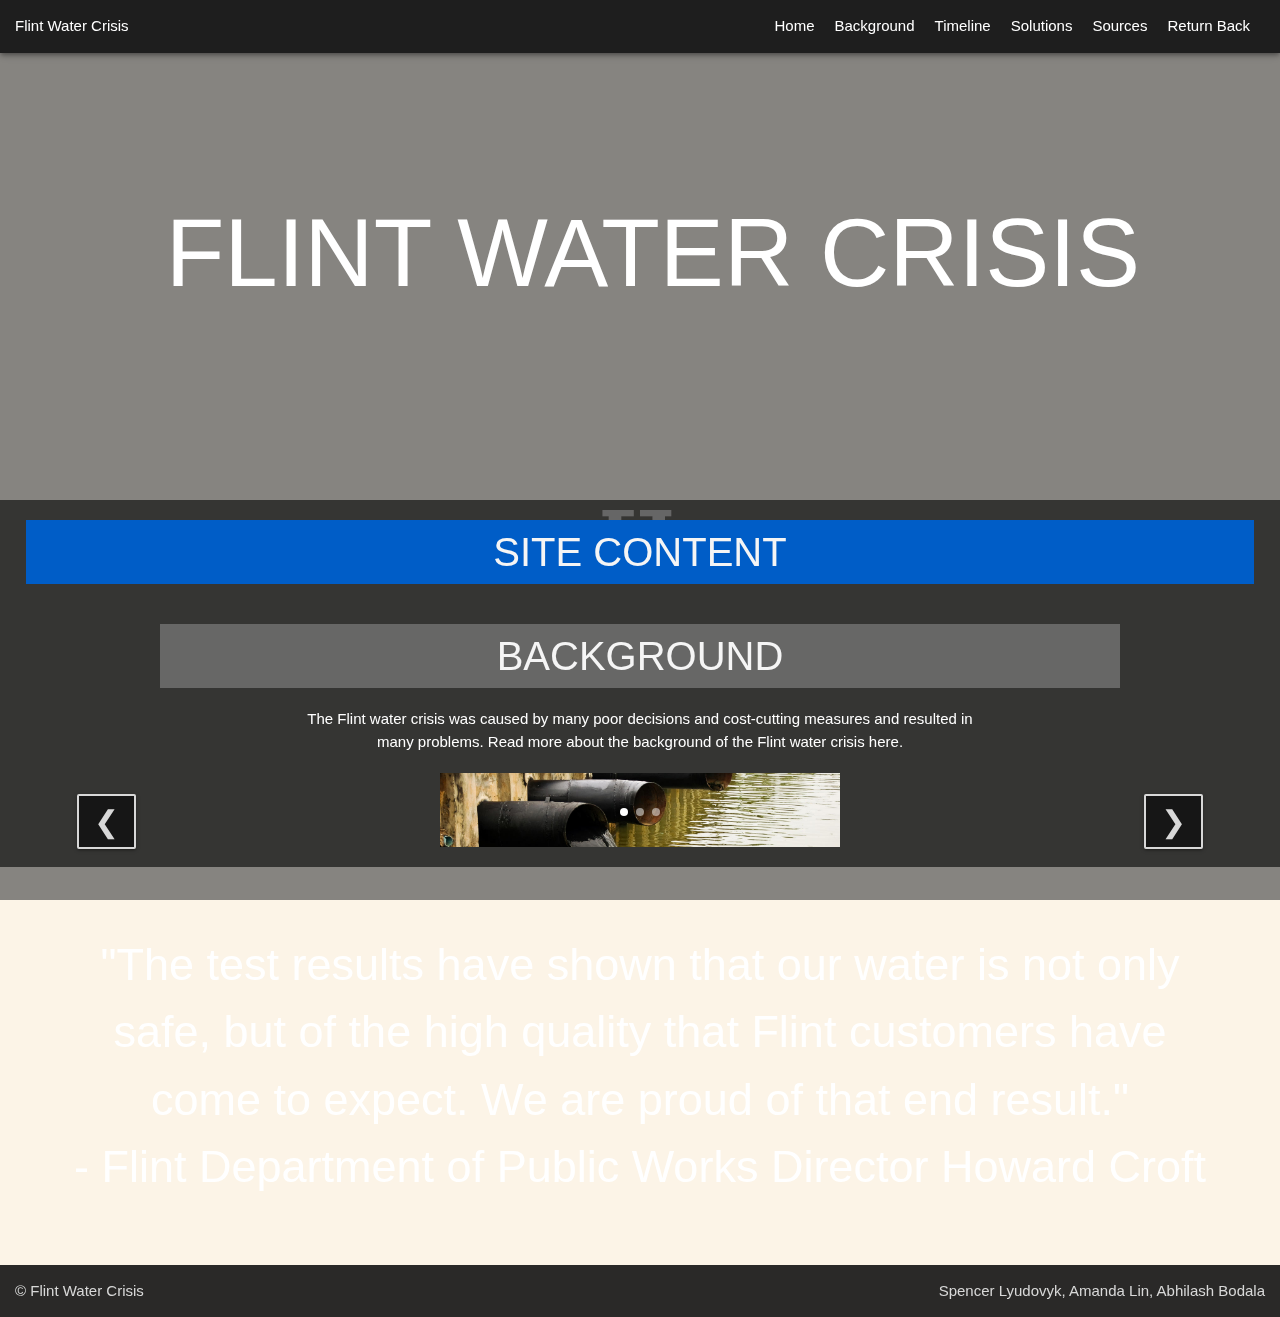
==== commit d98b2e10: "home page carousel" ====
--- a/index.html
+++ b/index.html
@@ -60,25 +60,23 @@
             </div>
 
             <!--Carousel with Items (Linked to Other Site Pages)-->
-            <section class="carousel mental-health">
-                <!--Mood Tracker Carousel Item Linked to moodtracker.html-->
+            <section class="carousel carousel-slider mental-health home-carousel">
+                <!--Background carousel item linked to background.html-->
                 <div class="carousel-item">
-                    <a href="background.html">Read about the issue background</a>
+                    <h4>Background</h4>
+                    <p>The Flint water crisis was caused by many poor decisions and cost-cutting measures and resulted in many problems. Read more about the background of the Flint water crisis here.</p>
+                    <a href="background.html"><img src="/img/pollution.jpg"/></a>
+                    
                 </div>
 
-                <!--Mental Health Resources Carousel Item Linked to healthresources.html-->
+                <!--Timeline Carousel Item Linked to timeline.html-->
                 <div class="carousel-item">
-                    <a href="healthresources.html"><img src="img/menthealthresources.png" /></a>
+                    <a href="timeline.html">View the timeline of events</a>
                 </div>
 
-                <!--Importance of Mental Health Carousel Item Linked to mentalhealthimportance.html-->
+                <!--Solutions Carousel Item Linked to solutions.html-->
                 <div class="carousel-item">
-                    <a href="mentalhealthimportance.html"><img src="img/mentimportlogo.png" /></a>
-                </div>
-
-                <!--Effects of Mental Health Carousel Item Linked to effmenthealth.html-->
-                <div class="carousel-item">
-                    <a href="effectsofmentalhealth.html"><img src="img/effmenthealth.png" /></a>
+                    <a href="solutions.html">Read about solutions to this crisis</a>
                 </div>
             </section>
         </section>
--- a/css/main.css
+++ b/css/main.css
@@ -271,13 +271,33 @@
 }
 
 /*Mental Health Carousel Anchor Just Above Caoursel Label*/
-#mental-health {
+.home-carousel {
     /*Offsets mental health carousel anchor to adjust for fixed header*/
     padding-top:80px;
     margin-top:-80px;
 
     /*Places offset below image choices to still allow for user to click on them*/
-    z-index:-1;
+    z-index:1;
+}
+
+.home-carousel h4{
+    background-color: var(--color-semi-transparent);
+}
+
+.home-carousel img{
+    display: block;
+    width: 400px;
+    margin: 20px auto;
+    z-index: 2;
+}
+
+.home-carousel p{
+    display: block;
+    text-align: center;
+    z-index: 2;
+    color: white;
+    width: 70%;
+    margin: 20px auto;
 }
 
 /*Solution Styles*/
@@ -342,7 +362,7 @@
 .textcontent-3{
     width:60%;
     background-color: rgb(0,0,0,.75);
-    padding: 50px;
+    padding: 50px 50px 25px;
     border:2px solid transparent;
     height:100%;
     box-sizing: border-box;
@@ -686,7 +706,7 @@
 } 
 
 .slide-1 {
-    background-image: url('/img/snyder.jpg');
+    background-image: url('/img/snyder-2.jpg');
 }
 
 .slide-2 {
@@ -694,11 +714,63 @@
 }
 
 .slide-3 {
-    background-image: url('/img/main-img-1.jpg');
+    background-image: url('/img/pollution.jpg');
 }
 
 .slide-4 {
-    background-image: url('/img/waterbottles.jpg');
+    background-image: url('/img/riverfire.jpg');
+}
+
+.slide-5{
+    background-image: url('/img/doctor.jpg')
+}
+
+.slide-6{
+    background-image: url('/img/snyder-drinking-water.jpg')
+}
+
+.slide-7{
+    background-image: url('/img/report.png')
+}
+
+.slide-8 {
+    background-image: url('/img/money.jpg')
+}
+
+.slide-9 {
+    background-image: url('/img/karen-weaver.jpg');
+}
+
+.slide-10 {
+    background-image: url('/img/resign.jpg');
+}
+
+.slide-11 {
+    background-image: url('/img/snyder.jpg');
+}
+
+.slide-12{
+    background-image: url('/img/panel.jpg');
+}
+
+.slide-13{
+    background-image: url('/img/law.jpg');
+}
+
+.slide-14{
+    background-image: url('/img/lawyer.jpg');
+}
+
+.slide-15{
+    background-image: url('/img/Flint-water-protestors.jpg');
+}
+
+.slide-16{
+    background-image: url('/img/hard-drive.jpg');
+}
+
+.slide-17{
+    background-image: url('/img/snyder-charges.jpg');
 }
 
 
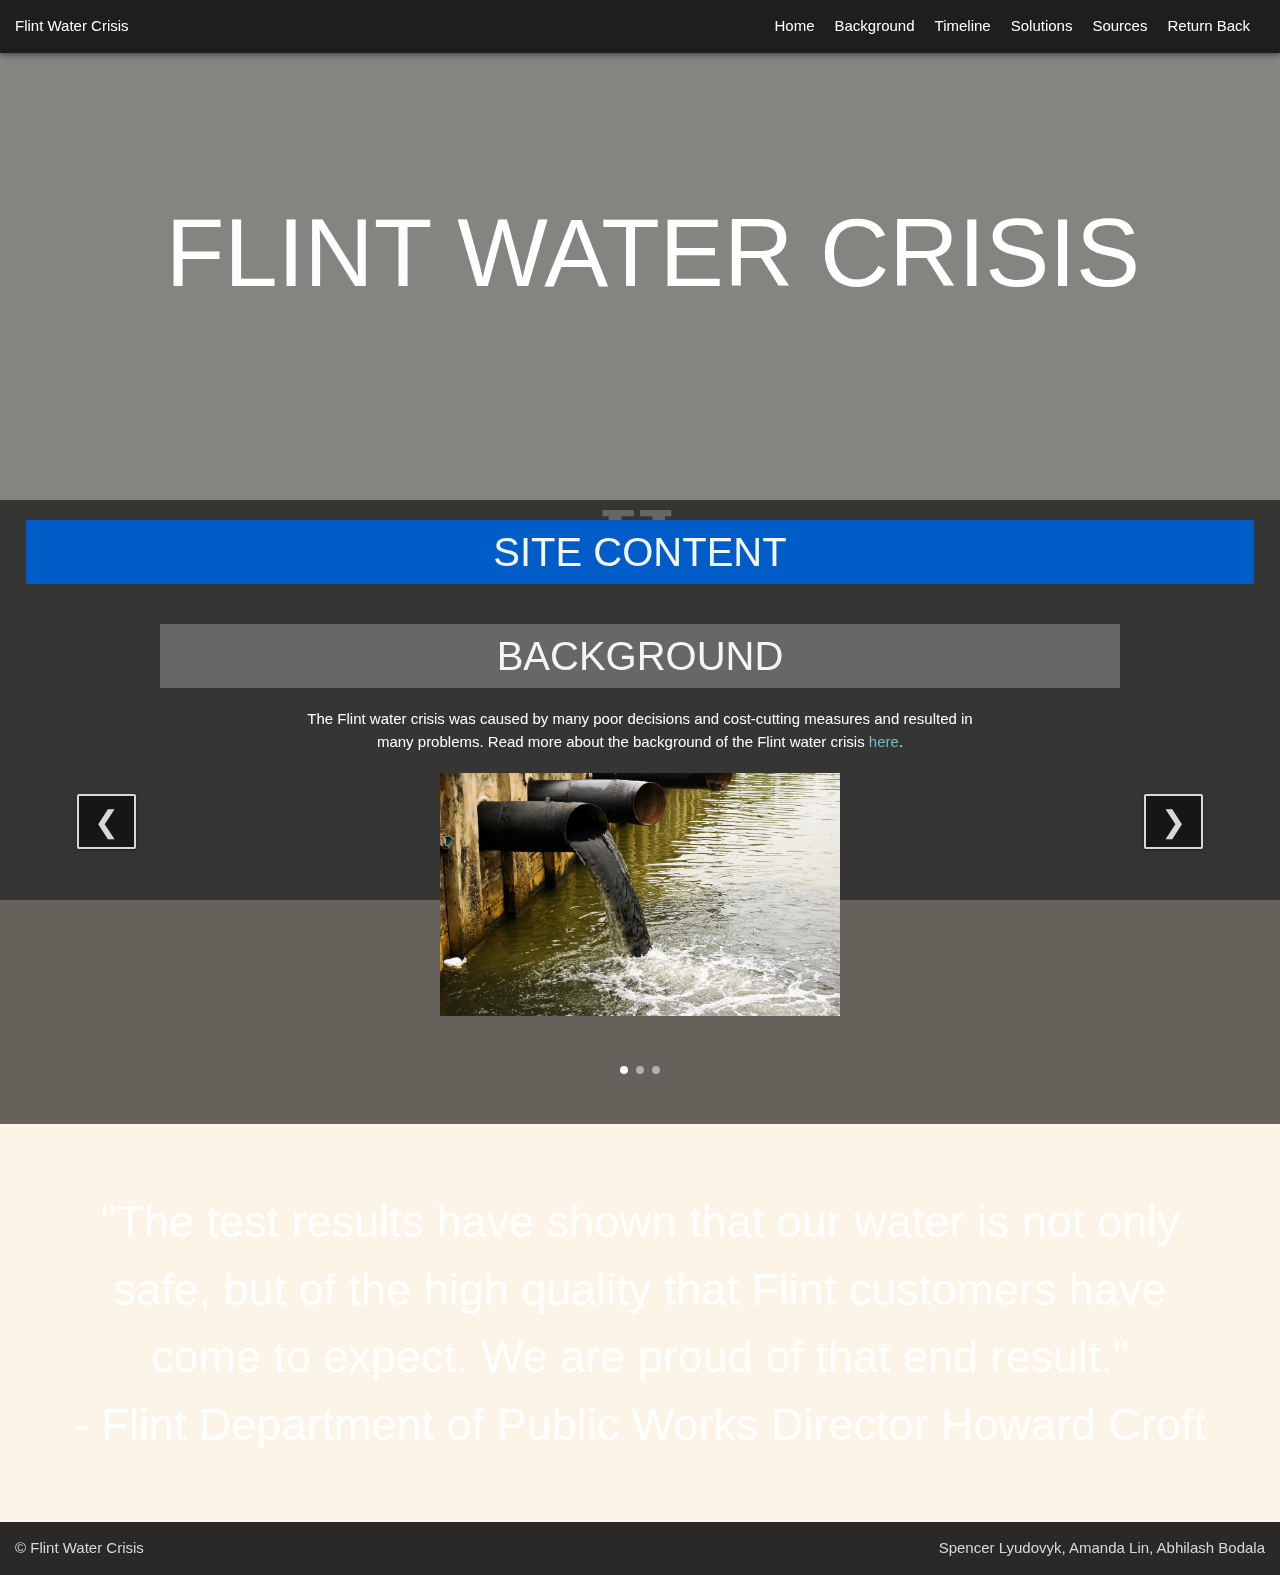
==== commit 6cf9c230: "Merge branch 'main' of https://github.com/splyudovyk/Flint_Water_Crisis" ====
--- a/index.html
+++ b/index.html
@@ -47,9 +47,6 @@
 
         <!--Mental Health Resources Carousel-->
         <section class="index-main">
-            <!--Carousel Anchor for Link in Nav Bar Dropdown (Adjusment for Fixed Header)-->
-            <div id="mental-health"></div>
-
             <!--Carousel Title-->
             <h4>Site Content</h4>
 
@@ -60,23 +57,28 @@
             </div>
 
             <!--Carousel with Items (Linked to Other Site Pages)-->
-            <section class="carousel carousel-slider mental-health home-carousel">
+            <section class="carousel carousel-slider home-carousel">
                 <!--Background carousel item linked to background.html-->
                 <div class="carousel-item">
                     <h4>Background</h4>
-                    <p>The Flint water crisis was caused by many poor decisions and cost-cutting measures and resulted in many problems. Read more about the background of the Flint water crisis here.</p>
+                    <p>The Flint water crisis was caused by many poor decisions and cost-cutting measures and resulted in many problems.
+                        Read more about the background of the Flint water crisis <a class="colorlink" href="background.html">here</a>.</p>
                     <a href="background.html"><img src="/img/pollution.jpg"/></a>
                     
                 </div>
 
                 <!--Timeline Carousel Item Linked to timeline.html-->
                 <div class="carousel-item">
-                    <a href="timeline.html">View the timeline of events</a>
+                    <h4>Timeline</h4>
+                    <p>Beginning in 2014, the Flint water crisis was exacerbated by a series of government issues. View the timeline of events here.</p>
+                    <a href="timeline.html"><img src="/img/calendar.jpg"/></a>
                 </div>
 
                 <!--Solutions Carousel Item Linked to solutions.html-->
                 <div class="carousel-item">
-                    <a href="solutions.html">Read about solutions to this crisis</a>
+                    <h4>Solutions</h4>
+                    <p>Although the problems were many, there are solutions to fix the crisis, both in Flint and elsewhere around the country. Read more about the solutions here.</p>
+                    <a href="solutions.html"><img src="/img/flint-water-plant.jpg"/></a>
                 </div>
             </section>
         </section>
--- a/css/main.css
+++ b/css/main.css
@@ -278,6 +278,8 @@
 
     /*Places offset below image choices to still allow for user to click on them*/
     z-index:1;
+
+    height:500px !important;
 }
 
 .home-carousel h4{
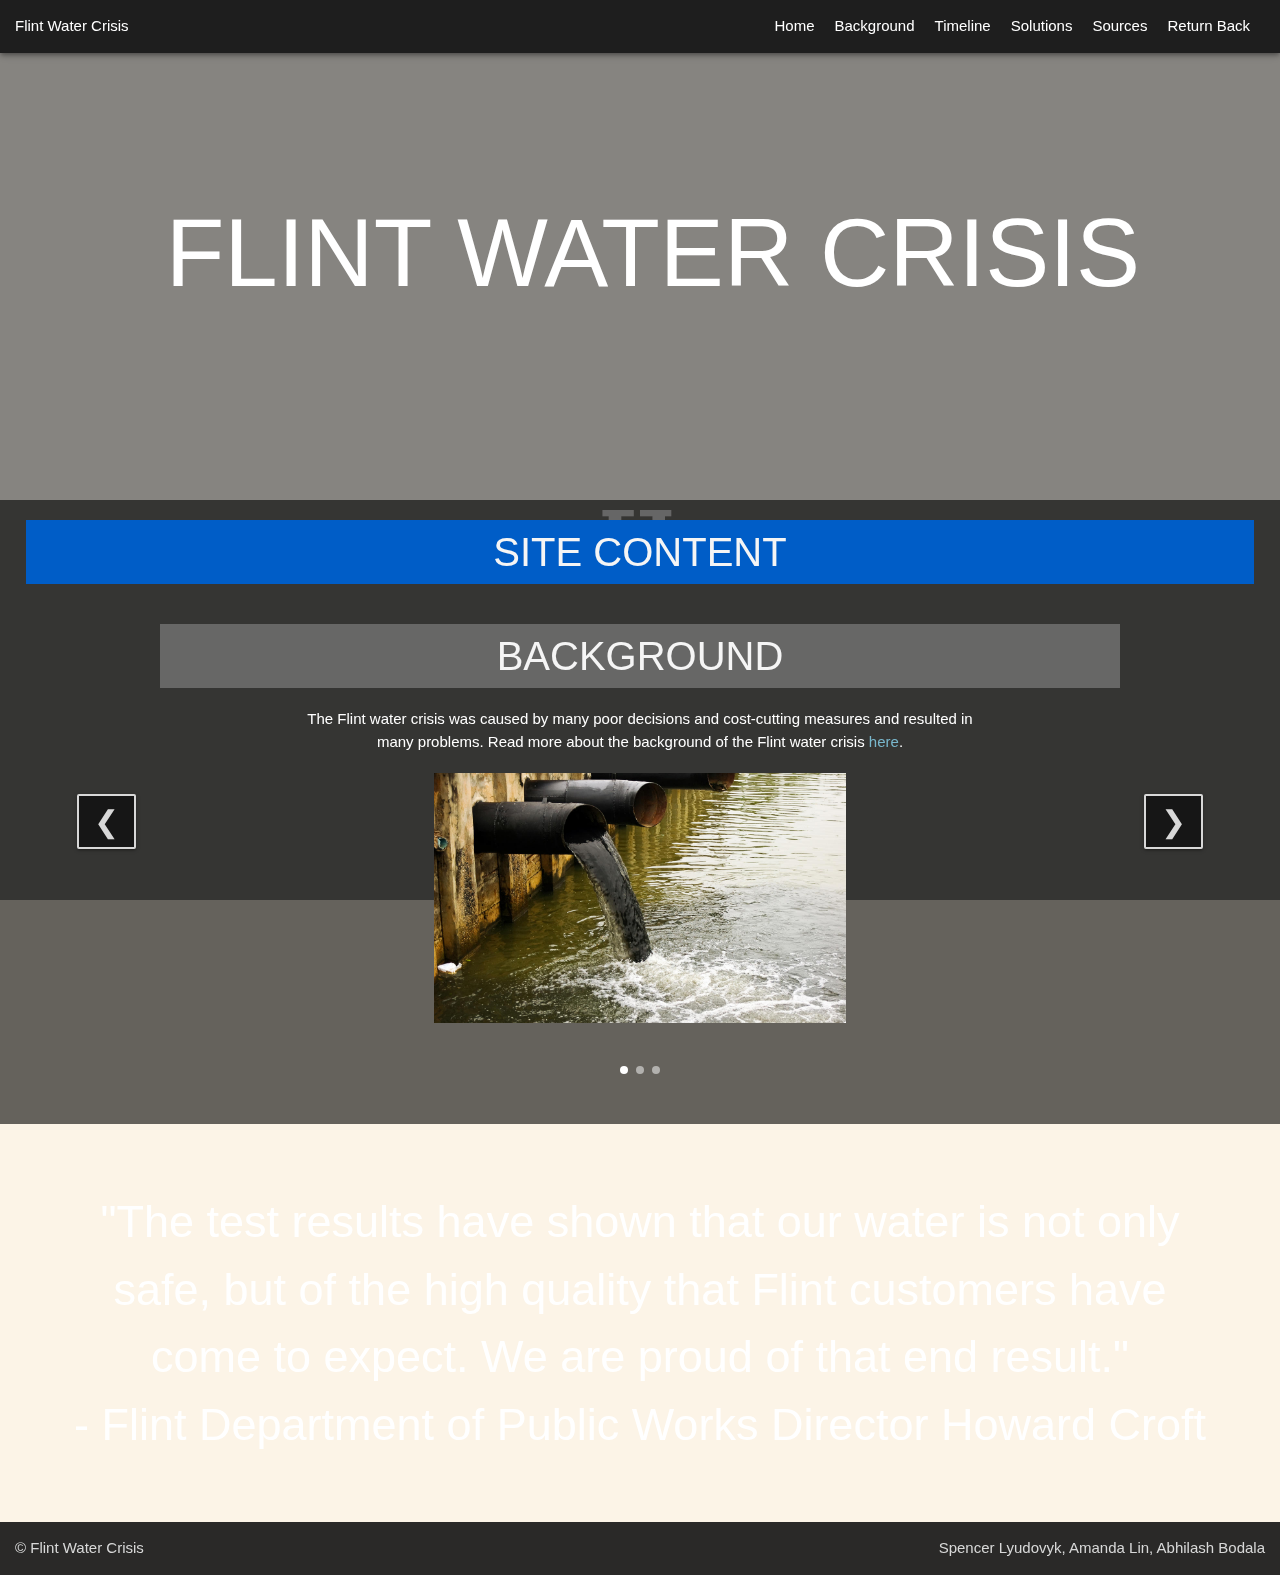
==== commit ed6ef618: "home page carousel styling" ====
--- a/index.html
+++ b/index.html
@@ -26,7 +26,7 @@
             <h5 class="link time"><a href="timeline.html">Timeline</a></h5>
             <h5 class="link sol"><a href="solutions.html">Solutions</a></h5>
             <h5 class="link sor"><a href="sources.html">Sources</a></h5>
-            
+
             <!--Link to Return To Previous Page-->
             <h5 class="link return"><a class="return-link">Return Back</a></h5>
         </nav>
@@ -61,24 +61,28 @@
                 <!--Background carousel item linked to background.html-->
                 <div class="carousel-item">
                     <h4>Background</h4>
-                    <p>The Flint water crisis was caused by many poor decisions and cost-cutting measures and resulted in many problems.
-                        Read more about the background of the Flint water crisis <a class="colorlink" href="background.html">here</a>.</p>
-                    <a href="background.html"><img src="/img/pollution.jpg"/></a>
-                    
+                    <p>The Flint water crisis was caused by many poor decisions and cost-cutting measures and resulted
+                        in many problems. Read more about the background of the Flint water crisis <a class="colorlink"
+                            href="background.html">here</a>.</p>
+                    <a href="background.html"><img src="/img/pollution.jpg" /></a>
+
                 </div>
 
                 <!--Timeline Carousel Item Linked to timeline.html-->
                 <div class="carousel-item">
                     <h4>Timeline</h4>
-                    <p>Beginning in 2014, the Flint water crisis was exacerbated by a series of government issues. View the timeline of events here.</p>
-                    <a href="timeline.html"><img src="/img/calendar.jpg"/></a>
+                    <p>Beginning in 2014, the Flint water crisis was exacerbated by a series of government issues. View
+                        the timeline of events <a class="colorlink" href="timeline.html">here</a>.</p>
+                    <a href="timeline.html"><img src="/img/calendar.jpg" /></a>
                 </div>
 
                 <!--Solutions Carousel Item Linked to solutions.html-->
                 <div class="carousel-item">
                     <h4>Solutions</h4>
-                    <p>Although the problems were many, there are solutions to fix the crisis, both in Flint and elsewhere around the country. Read more about the solutions here.</p>
-                    <a href="solutions.html"><img src="/img/flint-water-plant.jpg"/></a>
+                    <p>Although the problems were many, there are solutions to fix the crisis, both in Flint and
+                        elsewhere around the country. Read more about the solutions <a class="colorlink"
+                            href="solutions.html">here</a>.</p>
+                    <a href="solutions.html"><img src="/img/flint-water-plant.jpg" /></a>
                 </div>
             </section>
         </section>
--- a/css/main.css
+++ b/css/main.css
@@ -288,7 +288,8 @@
 
 .home-carousel img{
     display: block;
-    width: 400px;
+    height: 250px;
+    width: auto;
     margin: 20px auto;
     z-index: 2;
 }
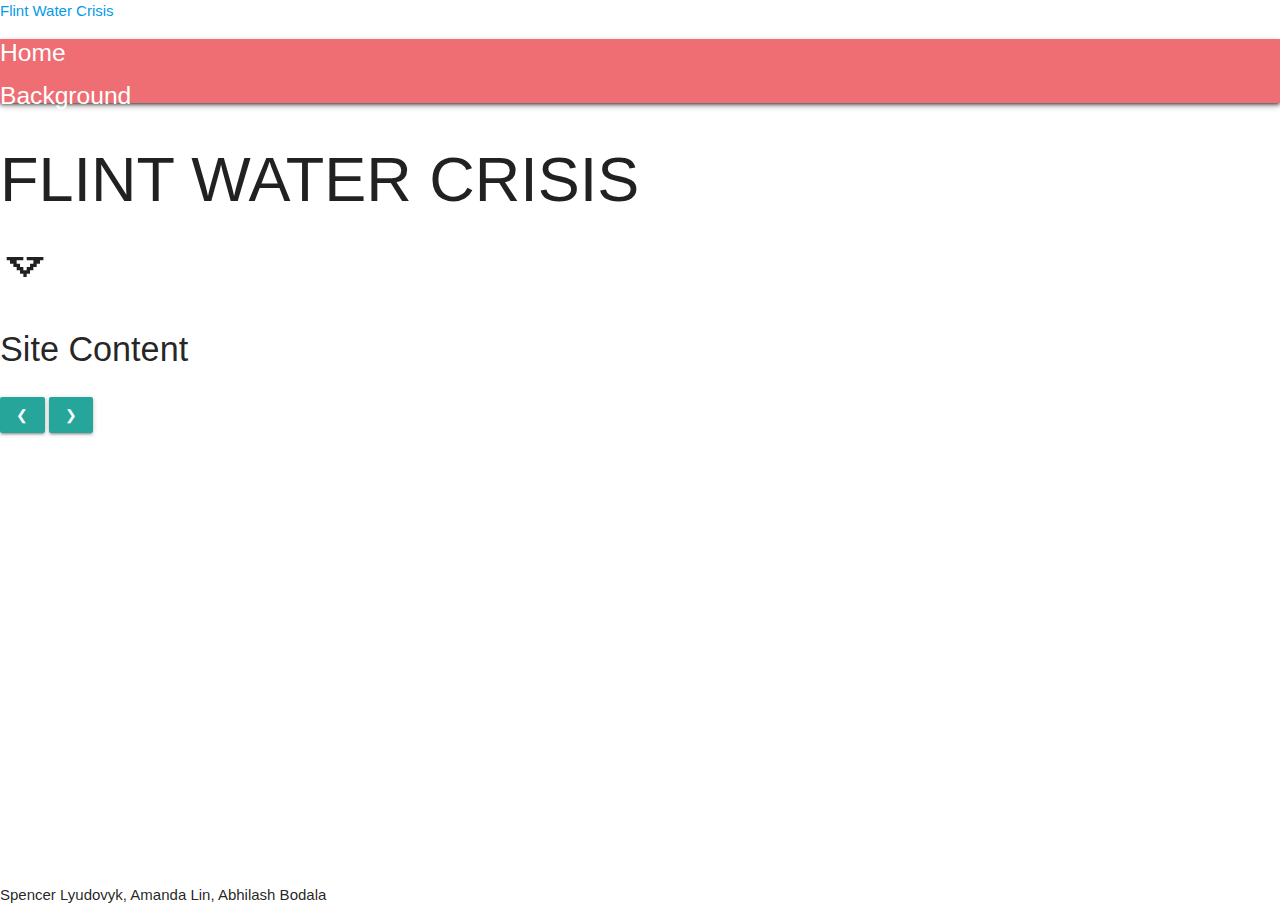
==== commit 39def606: "Updated Links" ====
--- a/index.html
+++ b/index.html
@@ -7,7 +7,7 @@
     <meta name="viewport" content="width=device-width, initial-scale=1.0">
     <link type="text/css" rel="stylesheet" href="css/materialize.min.css" media="screen,projection" />
     <link rel="stylesheet" href="https://cdnjs.cloudflare.com/ajax/libs/materialize/1.0.0/css/materialize.min.css">
-    <link type="text/css" rel="stylesheet" href="css/main.css">
+    <link type="text/css" rel="stylesheet" href="/Flint_Water_Crisis/css/main.css">
     <title>Flint Water Crisis</title>
 </head>
 
@@ -15,20 +15,17 @@
     <!--Header-->
     <header class="z-depth-2">
         <!--Site Title-->
-        <a class="logo" href="index.html">Flint Water Crisis</a>
+        <a class="logo" href="/Flint_Water_Crisis/index.html">Flint Water Crisis</a>
 
         <nav class="nav-links">
             <!--Links to Home Page-->
-            <h5 class="link home"><a href="index.html">Home</a></h5>
+            <h5 class="link home"><a href="/Flint_Water_Crisis/index.html">Home</a></h5>
 
             <!--Links to Timeline and Solutions Pages-->
-            <h5 class="link bgl"><a href="background.html">Background</a></h5>
-            <h5 class="link time"><a href="timeline.html">Timeline</a></h5>
-            <h5 class="link sol"><a href="solutions.html">Solutions</a></h5>
-            <h5 class="link sor"><a href="sources.html">Sources</a></h5>
-
-            <!--Link to Return To Previous Page-->
-            <h5 class="link return"><a class="return-link">Return Back</a></h5>
+            <h5 class="link bgl"><a href="/Flint_Water_Crisis/background.html">Background</a></h5>
+            <h5 class="link time"><a href="/Flint_Water_Crisis/timeline.html">Timeline</a></h5>
+            <h5 class="link sol"><a href="/Flint_Water_Crisis/solutions.html">Solutions</a></h5>
+            <h5 class="link sor"><a href="/Flint_Water_Crisis/sources.html">Sources</a></h5>
         </nav>
     </header>
 
@@ -63,17 +60,17 @@
                     <h4>Background</h4>
                     <p>The Flint water crisis was caused by many poor decisions and cost-cutting measures and resulted
                         in many problems. Read more about the background of the Flint water crisis <a class="colorlink"
-                            href="background.html">here</a>.</p>
-                    <a href="background.html"><img src="/img/pollution.jpg" /></a>
+                            href="/Flint_Water_Crisis/background.html">here</a>.</p>
+                    <a href="/Flint_Water_Crisis/background.html"><img src="/Flint_Water_Crisis/img/pollution.jpg" /></a>
 
                 </div>
 
                 <!--Timeline Carousel Item Linked to timeline.html-->
                 <div class="carousel-item">
                     <h4>Timeline</h4>
-                    <p>Beginning in 2014, the Flint water crisis was exacerbated by a series of government issues. View
-                        the timeline of events <a class="colorlink" href="timeline.html">here</a>.</p>
-                    <a href="timeline.html"><img src="/img/calendar.jpg" /></a>
+                    <p>Beginning in 2014, the Flint water crisis was exacerbated by a series of government issues and decisions. View
+                        the timeline of events <a class="colorlink" href="/Flint_Water_Crisis/timeline.html">here</a>.</p>
+                    <a href="/Flint_Water_Crisis/timeline.html"><img src="/Flint_Water_Crisis/img/calendar.jpg" /></a>
                 </div>
 
                 <!--Solutions Carousel Item Linked to solutions.html-->
@@ -81,22 +78,15 @@
                     <h4>Solutions</h4>
                     <p>Although the problems were many, there are solutions to fix the crisis, both in Flint and
                         elsewhere around the country. Read more about the solutions <a class="colorlink"
-                            href="solutions.html">here</a>.</p>
-                    <a href="solutions.html"><img src="/img/flint-water-plant.jpg" /></a>
+                            href="/Flint_Water_Crisis/solutions.html">here</a>.</p>
+                    <a href="/Flint_Water_Crisis/solutions.html"><img src="/Flint_Water_Crisis/img/flint-water-plant.jpg" /></a>
                 </div>
             </section>
         </section>
-
-        <!--Inspirational Quote Between Carousels-->
-        <aside>
-            "The test results have shown that our water is not only safe, but of the high quality
-            that Flint customers have come to expect. We are proud of that end result." <br>
-            - Flint Department of Public Works Director Howard Croft
-        </aside>
+        <br>
 
         <!--Footer-->
         <footer>
-            <p>&#169; Flint Water Crisis</p>
             <p>Spencer Lyudovyk, Amanda Lin, Abhilash Bodala</p>
         </footer>
     </main>
@@ -104,7 +94,7 @@
     <!--Javascript Links-->
     <script src="https://code.jquery.com/jquery-3.2.1.min.js"></script>
     <script src="https://cdnjs.cloudflare.com/ajax/libs/materialize/1.0.0/js/materialize.min.js"></script>
-    <script type="text/javascript" src="js/main.js"></script>
+    <script type="text/javascript" src="/Flint_Water_Crisis/js/main.js"></script>
     <!--<script type="text/javascript" src="js/img.js"></script>-->
 </body>
 
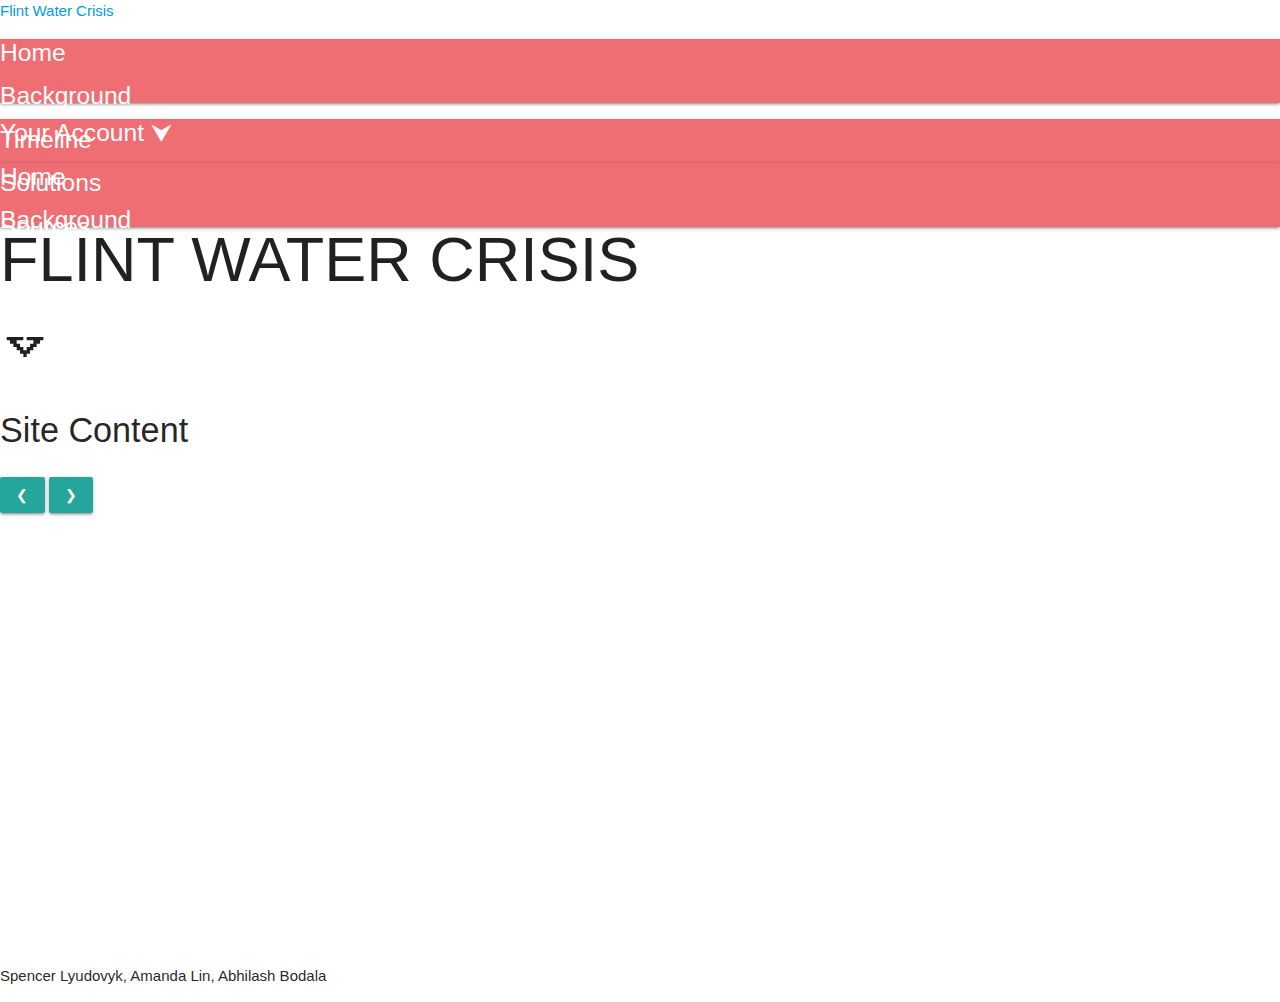
==== commit 4dd99b15: "Optimized for Viewing on Mobile" ====
--- a/index.html
+++ b/index.html
@@ -16,16 +16,32 @@
     <header class="z-depth-2">
         <!--Site Title-->
         <a class="logo" href="/Flint_Water_Crisis/index.html">Flint Water Crisis</a>
-
-        <nav class="nav-links">
+    
+        <nav class="nav-links largewidth">
             <!--Links to Home Page-->
             <h5 class="link home"><a href="/Flint_Water_Crisis/index.html">Home</a></h5>
-
+    
             <!--Links to Timeline and Solutions Pages-->
             <h5 class="link bgl"><a href="/Flint_Water_Crisis/background.html">Background</a></h5>
             <h5 class="link time"><a href="/Flint_Water_Crisis/timeline.html">Timeline</a></h5>
             <h5 class="link sol"><a href="/Flint_Water_Crisis/solutions.html">Solutions</a></h5>
             <h5 class="link sor"><a href="/Flint_Water_Crisis/sources.html">Sources</a></h5>
+        </nav>
+    
+        <nav class="nav-links smallwidth">
+            <div class="dropdown">
+                <!--Dropdown Title-->
+                <h5 class="link your-acc">Your Account&nbsp;<span class="arrow-ud-2">&#11167;</span></h5>
+    
+                <!--Dropdown with Links to Your Profile, Change Password, and Mood Tracker Pages-->
+                <nav class="link your-acc-links">
+                    <h5 class="link home"><a href="/Flint_Water_Crisis/index.html">Home</a></h5>
+                    <h5 class="link bgl"><a href="/Flint_Water_Crisis/background.html">Background</a></h5>
+                    <h5 class="link time"><a href="/Flint_Water_Crisis/timeline.html">Timeline</a></h5>
+                    <h5 class="link sol"><a href="/Flint_Water_Crisis/solutions.html">Solutions</a></h5>
+                    <h5 class="link sor"><a href="/Flint_Water_Crisis/sources.html">Sources</a></h5>
+                </nav>
+            </div>
         </nav>
     </header>
 
